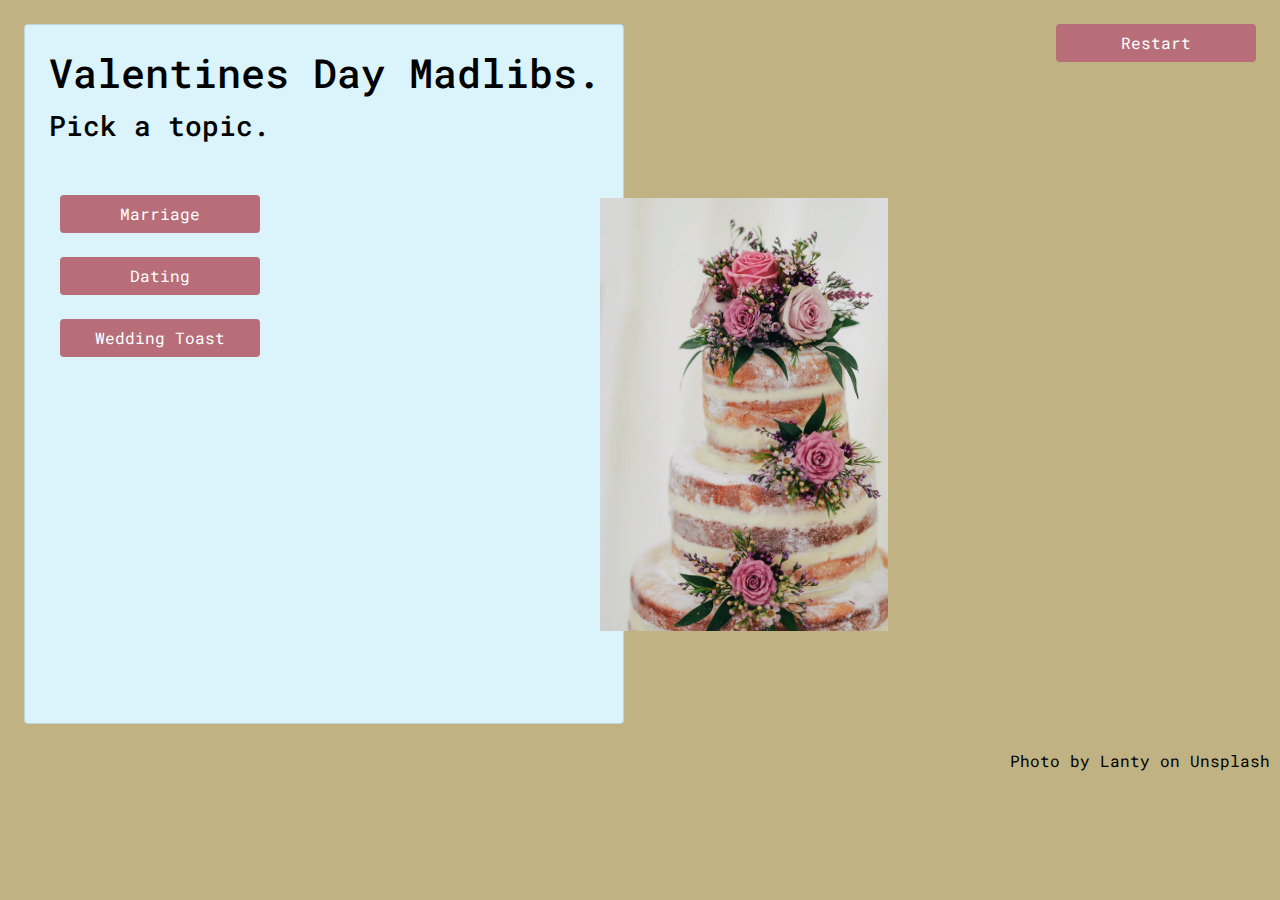
==== madlibs.html @ ad5691fa "x" ====
<!DOCTYPE HTML>
<html>
  <head>
    <meta charset="UTF-8"/>
    <link href="css/bootstrap.css" rel="stylesheet">
    <link href="https://fonts.googleapis.com/css2?family=Roboto+Mono:wght@300&display=swap" rel="stylesheet">
    <script src="index.js"></script>
    <script src="https://code.jquery.com/jquery-3.4.1.min.js" integrity="sha256-CSXorXvZcTkaix6Yvo6HppcZGetbYMGWSFlBw8HfCJo=" crossorigin="anonymous"></script>
  </head>
  <body>
<button class="btn mr-4" style="float:right;" onClick="location.reload();">Restart</button>
    <div class="card mt-4 ml-4 mb-4"  id="madlibs-form">
      <h1 class="card-title mt-4 ml-4 float-left" id="title">
        Valentines Day Madlibs.
      </h1>
      <h3 class="ml-4 float-left">
        Pick a topic.
      </h3>
  <div class="card-body" id="madlibs-card">
        <div class="container">
          <div class="row" id="form-parent">
            <div class="col-sm-3 float-left">
              <div id="madlibs-cardbody">
              <br>
              <div id="output"></div>
              <button class="btn shadow-none mb-4" id="marriage_button" onClick="marriage_madlib();">Marriage</button>
              <button class="btn shadow-none mb-4" id="funeral_button" style="text-align: center;" onClick="dating_madlib();">Dating</button>
              <button class="btn shadow-none mb-4" id="toast_button" style="text-align: center;" onClick="toast_madlib();">Wedding Toast</button>
              <br>
              <br>
            </div>
          </div>
          <div id = "form"></div>
        </div>
       </div>
     </div>
    </div>

    <div class="col-lg-9">
      <!-- <div style="width: 100px; height: 350px;"> -->
        <img class="wedding-cake" src="wedding_cake.png">
      <!-- </div> -->
    </div>
    <footer><p style="margin-right: 10px; float: right;">Photo by Lanty on Unsplash</p></footer>
  </body>
</html>
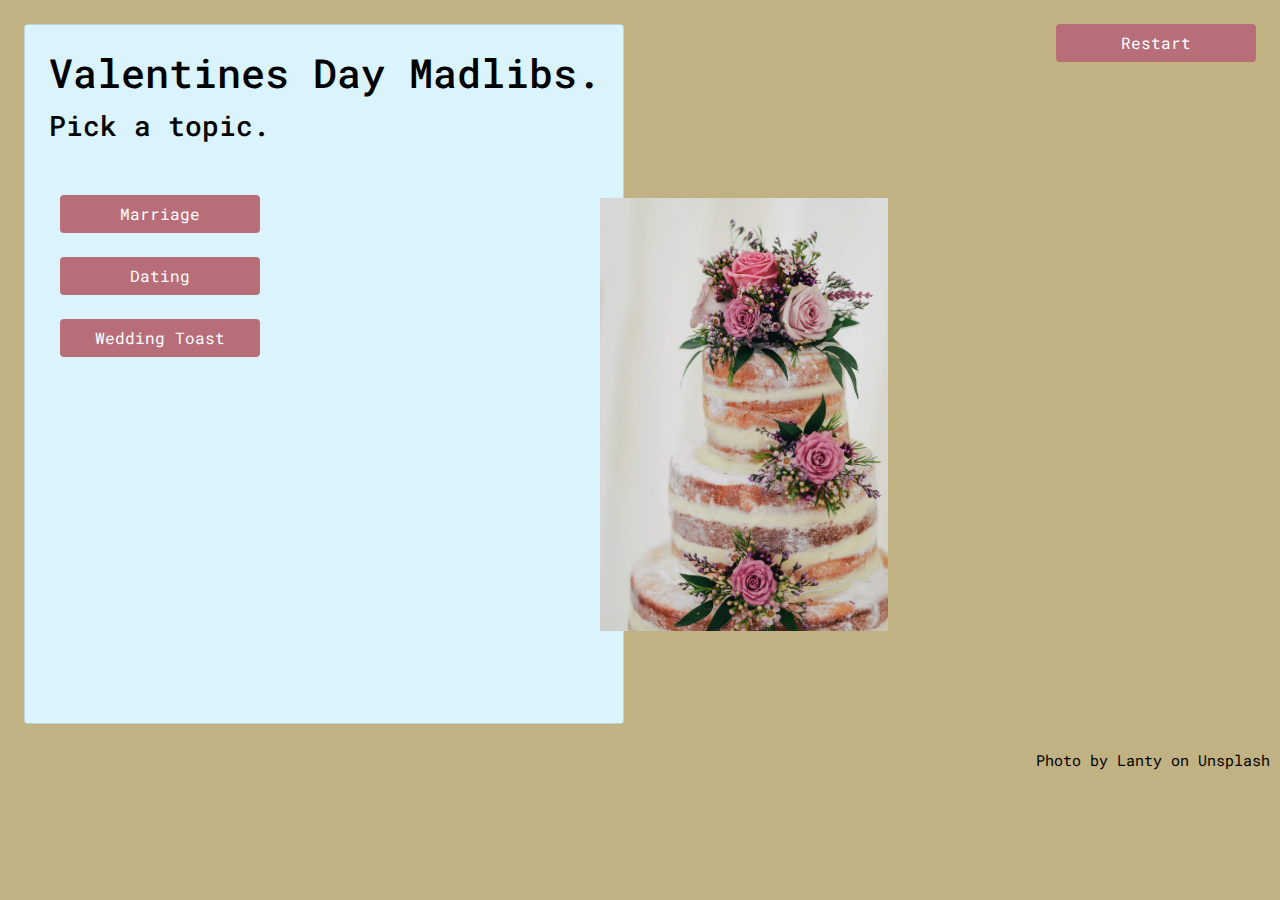
==== commit 27181c88: "deleted unnecessary files and fixed form position" ====
--- a/madlibs.html
+++ b/madlibs.html
@@ -23,6 +23,7 @@
               <div id="madlibs-cardbody">
               <br>
               <div id="output"></div>
+              <div id = "form"></div>
               <button class="btn shadow-none mb-4" id="marriage_button" onClick="marriage_madlib();">Marriage</button>
               <button class="btn shadow-none mb-4" id="funeral_button" style="text-align: center;" onClick="dating_madlib();">Dating</button>
               <button class="btn shadow-none mb-4" id="toast_button" style="text-align: center;" onClick="toast_madlib();">Wedding Toast</button>
@@ -30,7 +31,7 @@
               <br>
             </div>
           </div>
-          <div id = "form"></div>
+        <!--   <div id = "form"></div> -->
         </div>
        </div>
      </div>
@@ -41,6 +42,6 @@
         <img class="wedding-cake" src="wedding_cake.png">
       <!-- </div> -->
     </div>
-    <footer><p style="margin-right: 10px; float: right;">Photo by Lanty on Unsplash</p></footer>
+    <footer><p style="margin-right: 10px; float: right; font-size: 15px;">Photo by Lanty on Unsplash</p></footer>
   </body>
 </html>
